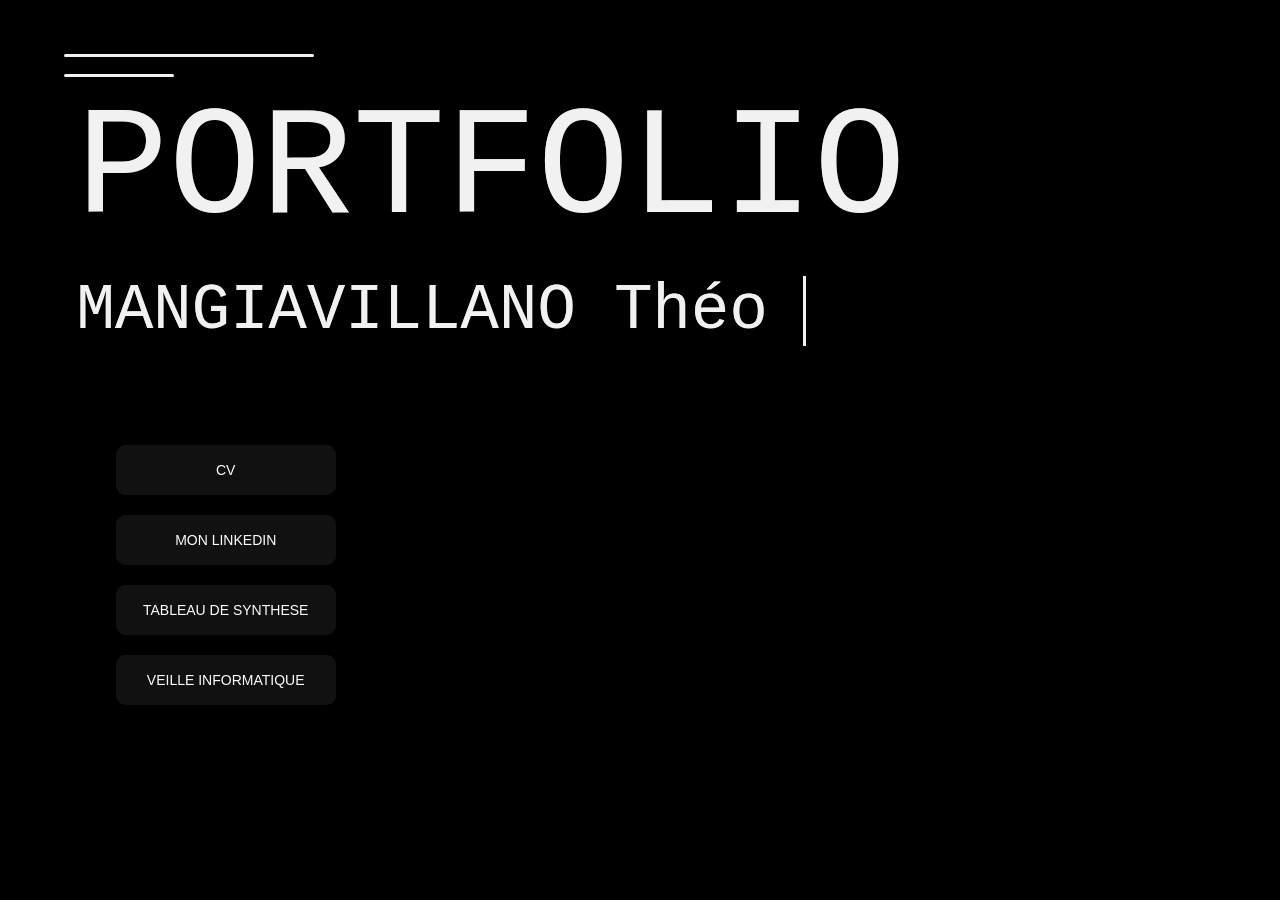
==== index.html @ 57897e8e "Taping Back et CV / Button Glow White" ====
<!DOCTYPE html>
<html lang="fr">
<head>
  <meta charset="utf-8">
  <meta name="viewport" content="width=device-width, initial-scale=1">
  <link rel="stylesheet" href="https://maxcdn.bootstrapcdn.com/bootstrap/3.4.1/css/bootstrap.min.css">
  <script src="https://ajax.googleapis.com/ajax/libs/jquery/3.6.4/jquery.min.js"></script>
  <script src="https://maxcdn.bootstrapcdn.com/bootstrap/3.4.1/js/bootstrap.min.js"></script>

  <!-- Global site tag (gtag.js) - Google Analytics -->
  <script async src="https://www.googletagmanager.com/gtag/js?id=G-SC6KLN912C"></script>
  <script>
    window.dataLayer = window.dataLayer || [];
    function gtag(){dataLayer.push(arguments);}
    gtag('js', new Date());

    gtag('config', 'G-SC6KLN912C');
  </script>
  <!-- Global site tag (gtag.js) - Google Analytics -->

  <meta charset="UTF-8">
  <meta name="viewport" content="width=device-width, initial-scale=1.0">
  <title>GSAP Accueil</title>
  <link rel="stylesheet" href="style.css">
  <link href="https://fonts.googleapis.com/css2?family=Abril+Fatface&display=swap" rel="stylesheet">

  

  <video loop="loop" autoplay="autoplay" muted>
    <source src="IMAGE/Video_Loop_2.mp4" type="video/mp4">
  </video>

  <div class="lignes">
    <div class="l1"><div class="container-first">
      <h1><span><div class="typing-demo">PORTFOLIO</div></span></h1>
      <h2><span><div class="typing-demo">
          MANGIAVILLANO Théo
    </div></span></h2></div>
    <div class="l2"></div>
  </div>
  <br>
  <br>

  
  <div class="container-first">
    
    <h1><span><div class="typing-demo">PORTFOLIO</div></span></h1>
    <h2><span><div class="typing-demo">
        MANGIAVILLANO Théo
  </div></span></h2>
    <div class="container-btns">
    
      <a href="https://drive.google.com/file/d/1C3BlYwRxHPN21H4eDT46XUtOoWPQG2de/view?usp=sharing">
        <button class="glow-on-hover" type="button">CV</button>
      </a>
      <br>
      <br>
      <a href ="https://fr.linkedin.com/in/th%C3%A9o-mangiavillano">
        <button class="glow-on-hover" type="button">MON LINKEDIN</button>
        <br>
      <br>
        <a href ="https://drive.google.com/file/d/1pWFrRM8aUtW99y18KNnwzRmKNnjvN0dW/view?usp=sharing">
          <button class="glow-on-hover" type="button">TABLEAU DE SYNTHESE</button>
  </a>
  <br>
  <br>
  <a href ="https://drive.google.com/file/d/1pZAeW2s05SvfhZy3NNTuprj4vhDaiU4x/view?usp=share_link">
    <button class="glow-on-hover" type="button">VEILLE INFORMATIQUE</button>
    <br>
  <br>
  
  
   
  
    <div class="scroll-bg"></div>
  
  
  </div>
  
  </div>
  

<! -- Mangiavillano Théo -->
---- style.css ----
*, ::before, ::after {
    box-sizing: border-box;
    margin: 0;
    padding: 0;
}


video {
    position: fixed;
    top: 0;
    right: 0;
    bottom: 0;
    left: 0;
    object-fit: cover;

}


body {
    
    background: #333;
    font-family: Arial, Helvetica, sans-serif;
    height: 100vh;
    background-repeat: no-repeat;
    background-size: cover;
    position: relative;
    overflow-x: hidden;
}

.container-first {
    position: absolute;
    top: 30%;
    left: 5%;
}

h2{
    text-shadow: 1px 1px 1px black;
    font-size: 2.5vw;
    color :#f1f1f1;
}

h1 {

    text-shadow: 2px 2px 5px black;
    position: Center;
    font-size: 6vw;
    color: #f1f1f1;
}
h1 span {
    text-shadow: 2px 2px 5px black;
    position: relative;
}
.container-btns {
    position: relative;
    top: 50px;
    padding: 2.8em;
  /* transition: all 0.2s; */
  background-repeat: no-repeat;
   
}
.btn-first {
    border: 1px solid #f1f1f1;
    outline: none;
    background: transparent;
    font-size: 20px;
    padding: 15px;
    width: 200px;
    color: #f1f1f1;
    cursor: pointer;
}
.btn-first:nth-child(1){
    margin-right: 30px;
}
.btn-first:hover {
    transition: all 0.3s ease-in-out;
    background: #f1f1f1;
    color: #333;
}
.lignes {
    position: absolute;
    top: 6%;
    left: 5%;
}
.l1 {
    width: 250px;
    height: 3px;
    background: #f1f1f1;
    border-radius: 5px;
}
.l2 {
    width: 110px;
    height: 3px;
    background: #f1f1f1;
    border-radius: 5px;
    position: relative;
    top: 20px;
}

.logo {
    position: absolute;
    right: 1%;
    top: 1%;
    width: 250px;
    height: 250px;
    cursor: pointer;
}
.medias {
    list-style-type: none;
    position: absolute;
    right: 3.3%;
    top: 50%;
    transform: translateY(-50%);
    display: flex;
    justify-content: center;
    align-items: center;
    flex-direction: column;
}
.bulle {
    width: 60px;
    height: 60px;
    border-radius: 50%;
    border: 1px solid #f1f1f1;
    display: flex;
    justify-content: center;
    align-items: center;
    margin: 10px 0;
    background: #f1f1f1;
    cursor: pointer;
    position: relative;
}

.logo-medias {
    width: 40px;
    height: 40px;
}

html,
body {
    margin: 0;
    padding: 0;
    width: 100%;
    height: 100vh;
    display: flex;
    flex-direction: row;
    justify-content: center;
    align-items: center;
    background: #000;
}

.glow-on-hover {
    width: 220px;
    height: 50px;
    border: none;
    outline: none;
    color: #fff;
    background: #111;
    cursor: pointer;
    position: relative;
    z-index: 0;
    border-radius: 10px;
}

.glow-on-hover:before {
    content: '';
    background: linear-gradient(45deg, #f7f4f4, #aaaaaa, #f7f4f4, #aaaaaa, #f7f4f4, #aaaaaa, #f7f4f4, #aaaaaa, #f7f4f4);
    position: absolute;
    top: -2px;
    left:-2px;
    background-size: 400%;
    z-index: -1;
    filter: blur(5px);
    width: calc(100% + 4px);
    height: calc(100% + 4px);
    animation: glowing 20s linear infinite;
    opacity: 0;
    transition: opacity .3s ease-in-out;
    border-radius: 10px;
}

.glow-on-hover:active {
    color: #000
}

.glow-on-hover:active:after {
    background: transparent;
}

.glow-on-hover:hover:before {
    opacity: 1;
}

.glow-on-hover:after {
    z-index: -1;
    content: '';
    position: absolute;
    width: 100%;
    height: 100%;
    background: #111;
    left: 0;
    top: 0;
    border-radius: 10px;
}

@keyframes glowing {
    0% { background-position: 0 0; }
    50% { background-position: 400% 0; }
    100% { background-position: 0 0; }
}
.wrapper {
    height: 100vh;
    /*This part is important for centering*/
    display: grid;
    place-items: center;
  }
  
  .typing-demo {
    width: 19ch;
    animation: typing 2s steps(18), blink .5s step-end infinite alternate;
    white-space: nowrap;
    overflow: hidden;
    border-right: 3px solid;
    font-family: monospace;
    font-size: 2em;
  }

  
  @keyframes typing {
    from {
      width: 0
    }
  }
      
  @keyframes blink {
    50% {
      border-color: transparent
    }
  }
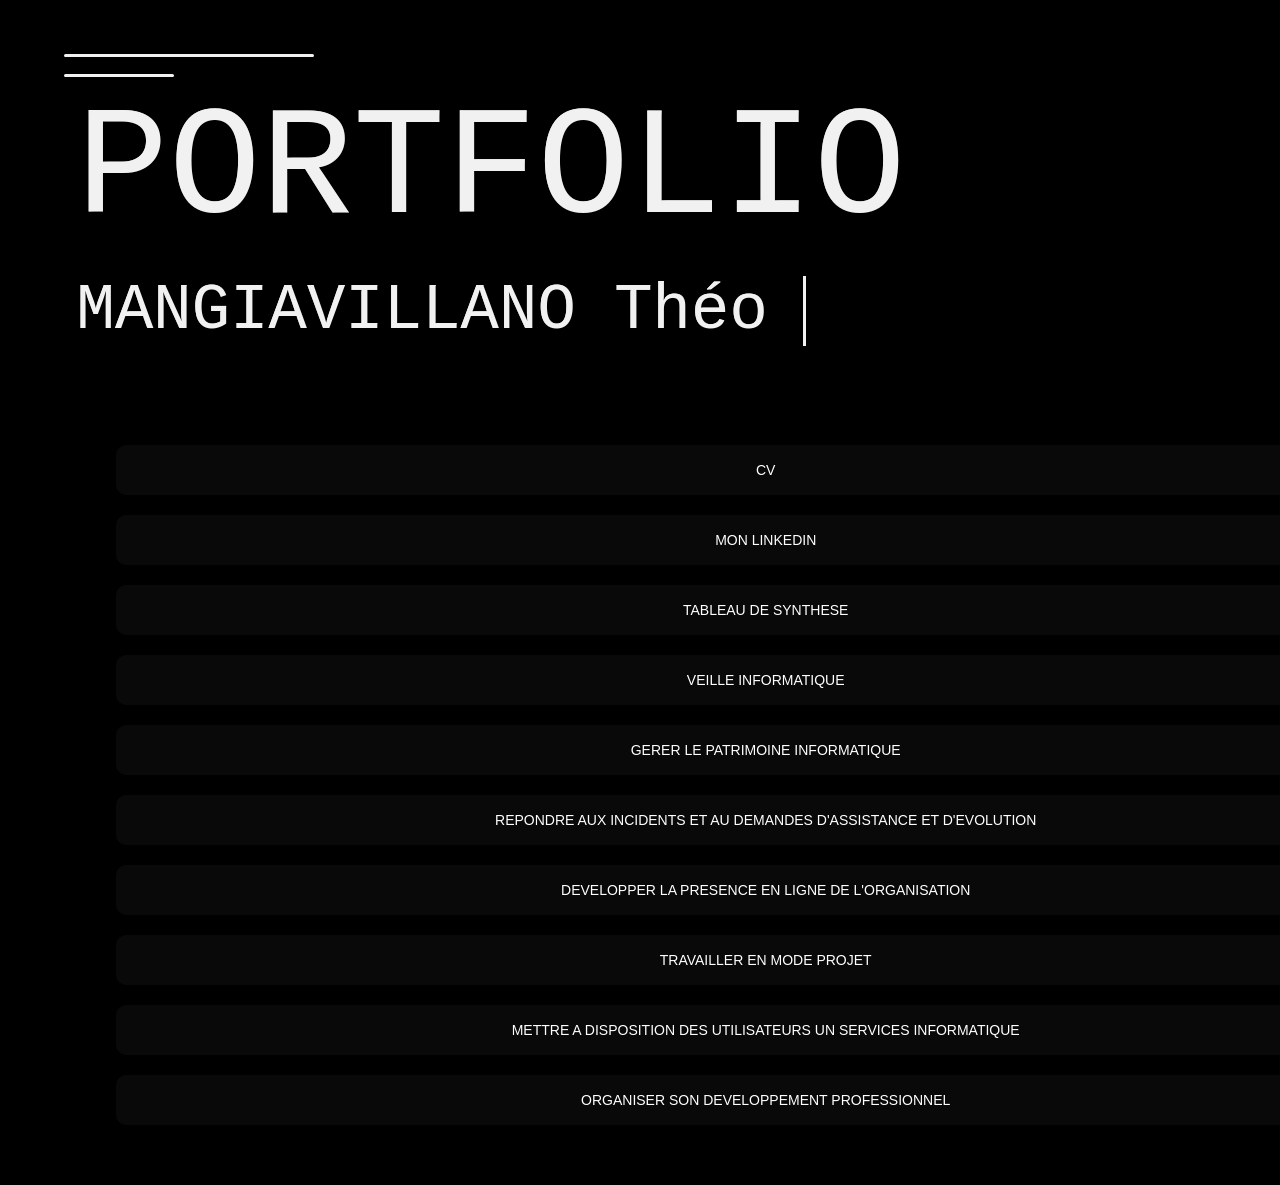
==== commit 4ff5b052: "++" ====
--- a/index.html
+++ b/index.html
@@ -20,7 +20,7 @@
 
   <meta charset="UTF-8">
   <meta name="viewport" content="width=device-width, initial-scale=1.0">
-  <title>GSAP Accueil</title>
+  <title>Portfolio</title>
   <link rel="stylesheet" href="style.css">
   <link href="https://fonts.googleapis.com/css2?family=Abril+Fatface&display=swap" rel="stylesheet">
 
@@ -68,6 +68,30 @@
     <button class="glow-on-hover" type="button">VEILLE INFORMATIQUE</button>
     <br>
   <br>
+  <a href ="">
+    <button class="glow-on-hover" type="button">GERER LE PATRIMOINE INFORMATIQUE</button>
+    <br>
+  <br>
+  <a href ="">
+    <button class="glow-on-hover" type="button">REPONDRE AUX INCIDENTS ET AU DEMANDES D'ASSISTANCE ET D'EVOLUTION</button>
+    <br>
+  <br>
+  <a href ="">
+    <button class="glow-on-hover" type="button">DEVELOPPER LA PRESENCE EN LIGNE DE L'ORGANISATION</button>
+    <br>
+  <br>
+  <a href ="">
+    <button class="glow-on-hover" type="button">TRAVAILLER EN MODE PROJET</button>
+    <br>
+  <br>
+  <a href ="">
+    <button class="glow-on-hover" type="button">METTRE A DISPOSITION DES UTILISATEURS UN SERVICES INFORMATIQUE</button>
+    <br>
+  <br>
+  <a href ="">
+    <button class="glow-on-hover" type="button">ORGANISER SON DEVELOPPEMENT PROFESSIONNEL</button>
+    <br>
+  <br>
   
   
    
--- a/style.css
+++ b/style.css
@@ -61,6 +61,7 @@
 .btn-first {
     border: 1px solid #f1f1f1;
     outline: none;
+   
     background: transparent;
     font-size: 20px;
     padding: 15px;
@@ -73,8 +74,8 @@
 }
 .btn-first:hover {
     transition: all 0.3s ease-in-out;
-    background: #f1f1f1;
-    color: #333;
+    background: #f1f1f11a;
+    color: rgba(51, 51, 51, 0);
 }
 .lignes {
     position: absolute;
@@ -148,12 +149,12 @@
 }
 
 .glow-on-hover {
-    width: 220px;
+    width: 1300px;
     height: 50px;
     border: none;
     outline: none;
     color: #fff;
-    background: #111;
+    background: rgba(250, 250, 250, 0.034);
     cursor: pointer;
     position: relative;
     z-index: 0;
@@ -195,7 +196,7 @@
     position: absolute;
     width: 100%;
     height: 100%;
-    background: #111;
+    background: rgba(22, 22, 22, 0);
     left: 0;
     top: 0;
     border-radius: 10px;
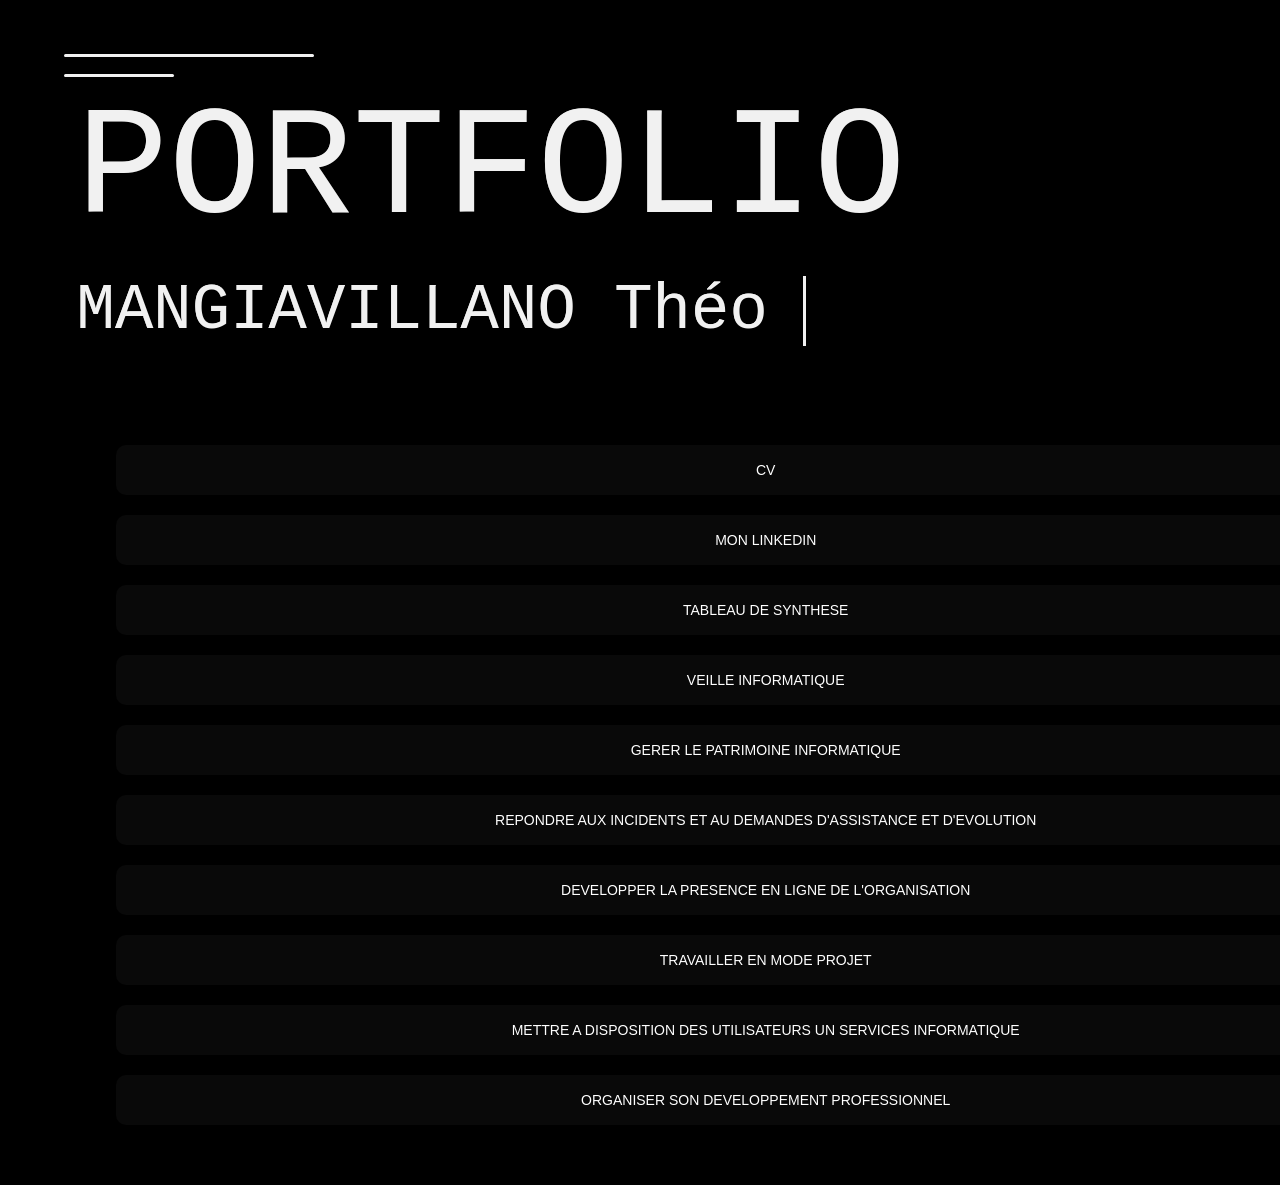
==== commit dacd3e86: "Lien en +" ====
--- a/index.html
+++ b/index.html
@@ -68,15 +68,15 @@
     <button class="glow-on-hover" type="button">VEILLE INFORMATIQUE</button>
     <br>
   <br>
-  <a href ="">
+  <a href ="https://docs.google.com/document/d/10YpXnsPj0eoJykM43QrNXW5wUc6ZpcfcpHsW02kN1Gw/edit">
     <button class="glow-on-hover" type="button">GERER LE PATRIMOINE INFORMATIQUE</button>
     <br>
   <br>
-  <a href ="">
+  <a href ="https://docs.google.com/document/d/10gJO0K-9RhUM6571nGYnLQNjppKaJTSuPqVcGbkE0s0/edit">
     <button class="glow-on-hover" type="button">REPONDRE AUX INCIDENTS ET AU DEMANDES D'ASSISTANCE ET D'EVOLUTION</button>
     <br>
   <br>
-  <a href ="">
+  <a href ="https://docs.google.com/document/d/11kuvWKTssTUwBOk8o0y-2_3SgktCk-nfZbBLAO2AuJs/edit">
     <button class="glow-on-hover" type="button">DEVELOPPER LA PRESENCE EN LIGNE DE L'ORGANISATION</button>
     <br>
   <br>
